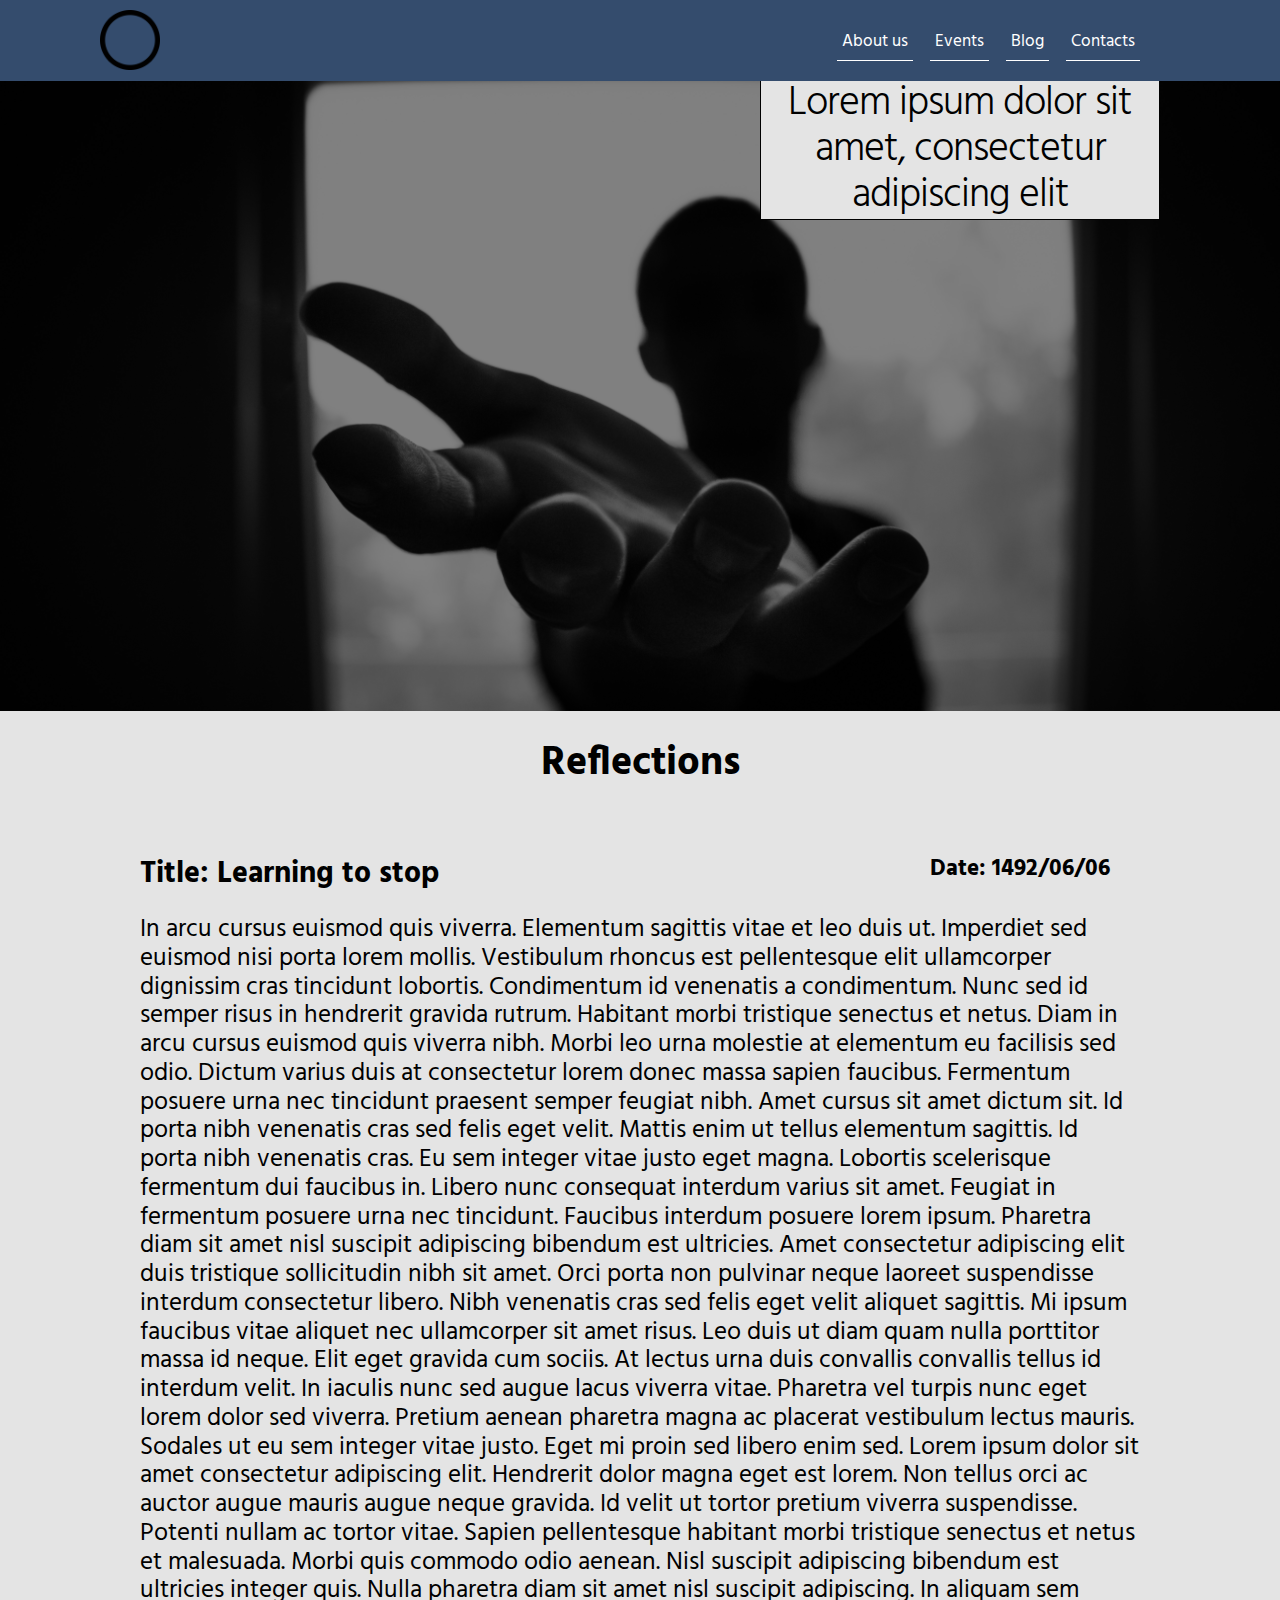
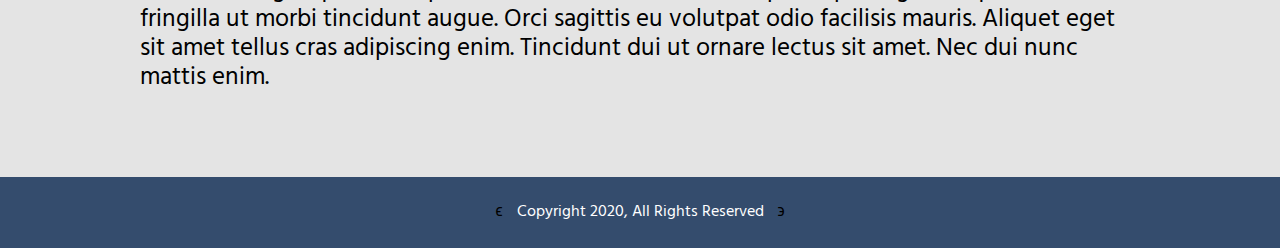
==== blog.html @ 8f372860 "Update blog.html" ====
<!DOCTYPE html>
<html lang="en">
<head>
	<meta charset="UTF-8">
	<meta name="viewport" content="width=device-width, initial-scale=1.0"> <!-- this makes sure that the media queries work; without it the queries will not function -->
    <meta http-equiv="X-UA-Compatible" content="ie=edge">
	<title> Creative Clone</title>

	<!-- link to google fonts -->    
	<link href="https://fonts.googleapis.com/css?family=Hind|Montserrat|Open+Sans|Roboto&display=swap" rel="stylesheet"> 

	<!-- load in fontawesome -->
	<link rel="stylesheet" href="https://use.fontawesome.com/releases/v5.8.2/css/all.css" integrity="sha384-oS3vJWv+0UjzBfQzYUhtDYW+Pj2yciDJxpsK1OYPAYjqT085Qq/1cq5FLXAZQ7Ay" crossorigin="anonymous">

    <!-- link to styles -->
	<link rel="stylesheet" href="https://domagroup.github.io/being/blog.css">
	
</head>

<body>

		<section class="firstbox"> <!-- This is the first box which contains the header and the top menu -->

				<div class="topnavcontainer">

					<div class="wrapper">

						<nav class="topnav">
							
							<a href="landing.html">
								<img src="/Assets/dot.png" alt= "Bptn logo">
							</a>
							
							<ul class="main-menu desk">
                                				<li><a href="https://domagroup.github.io/being/index.html">About us</a></li>
                                				<li><a href="https://domagroup.github.io/being/events.html">Events</a></li>
								<li><a href="https://domagroup.github.io/being/blog.html">Blog</a></li>
								<li><a href="">Contacts</a></li>
							</ul>

							<ul class="main-menu phone">
								<li><a>Menu<span>▼</span></a>
									<ul class="sub-menu">
										<li><a href="https://domagroup.github.io/being/index.html">About us</a></li>
										<li><a href="https://domagroup.github.io/being/events.html">Events</a></li>
										<li><a href="https://domagroup.github.io/being/blog.html">Blog</a></li>
										<li><a href="">Contacts</a></li>
									</ul>		
								</li>
							</ul>

						</nav>

					</div>

				</div>

				<header class="headland"> <!-- header -->

					<div class="wrapper">

						<div class="headertext">

							<h1>Lorem ipsum dolor sit amet, consectetur adipiscing elit </h1>

						</div>

					</div>

				</header><!-- end of header -->

        </section>
        
        <section class="blogs">

            <h1 class="blogname">Reflections</h1>

            <div class="wrapper">

                <div class="blog">

                    <div class="titledate">
                        <h1 class="title">Title: Learning to stop </h1>
                        <h2 class="date">Date: 1492/06/06 </h2>
                    </div>

                    <p> In arcu cursus euismod quis viverra. Elementum sagittis vitae et leo duis ut. Imperdiet sed euismod nisi porta lorem mollis. Vestibulum rhoncus est pellentesque elit ullamcorper dignissim cras tincidunt lobortis. Condimentum id venenatis a condimentum. Nunc sed id semper risus in hendrerit gravida rutrum. Habitant morbi tristique senectus et netus. Diam in arcu cursus euismod quis viverra nibh. Morbi leo urna molestie at elementum eu facilisis sed odio. Dictum varius duis at consectetur lorem donec massa sapien faucibus.

                            Fermentum posuere urna nec tincidunt praesent semper feugiat nibh. Amet cursus sit amet dictum sit. Id porta nibh venenatis cras sed felis eget velit. Mattis enim ut tellus elementum sagittis. Id porta nibh venenatis cras. Eu sem integer vitae justo eget magna. Lobortis scelerisque fermentum dui faucibus in. Libero nunc consequat interdum varius sit amet. Feugiat in fermentum posuere urna nec tincidunt. Faucibus interdum posuere lorem ipsum. Pharetra diam sit amet nisl suscipit adipiscing bibendum est ultricies.
                            
                            Amet consectetur adipiscing elit duis tristique sollicitudin nibh sit amet. Orci porta non pulvinar neque laoreet suspendisse interdum consectetur libero. Nibh venenatis cras sed felis eget velit aliquet sagittis. Mi ipsum faucibus vitae aliquet nec ullamcorper sit amet risus. Leo duis ut diam quam nulla porttitor massa id neque. Elit eget gravida cum sociis. At lectus urna duis convallis convallis tellus id interdum velit. In iaculis nunc sed augue lacus viverra vitae. Pharetra vel turpis nunc eget lorem dolor sed viverra. 
                            
                            Pretium aenean pharetra magna ac placerat vestibulum lectus mauris. Sodales ut eu sem integer vitae justo. Eget mi proin sed libero enim sed. Lorem ipsum dolor sit amet consectetur adipiscing elit. Hendrerit dolor magna eget est lorem. Non tellus orci ac auctor augue mauris augue neque gravida.
                            
                            Id velit ut tortor pretium viverra suspendisse. Potenti nullam ac tortor vitae. Sapien pellentesque habitant morbi tristique senectus et netus et malesuada. Morbi quis commodo odio aenean. Nisl suscipit adipiscing bibendum est ultricies integer quis. Nulla pharetra diam sit amet nisl suscipit adipiscing. In aliquam sem fringilla ut morbi tincidunt augue. Orci sagittis eu volutpat odio facilisis mauris. Aliquet eget sit amet tellus cras adipiscing enim. Tincidunt dui ut ornare lectus sit amet. Nec dui nunc mattis enim. 
                    </p>

                </div>

            </div>


        </section>



		<footer>

			<div class="wrapper">

				<p> <span>ϵ</span> Copyright 2020, All Rights Reserved <span>϶</span> </p>
		
			</div>

        </footer>
        
</body>

</html>
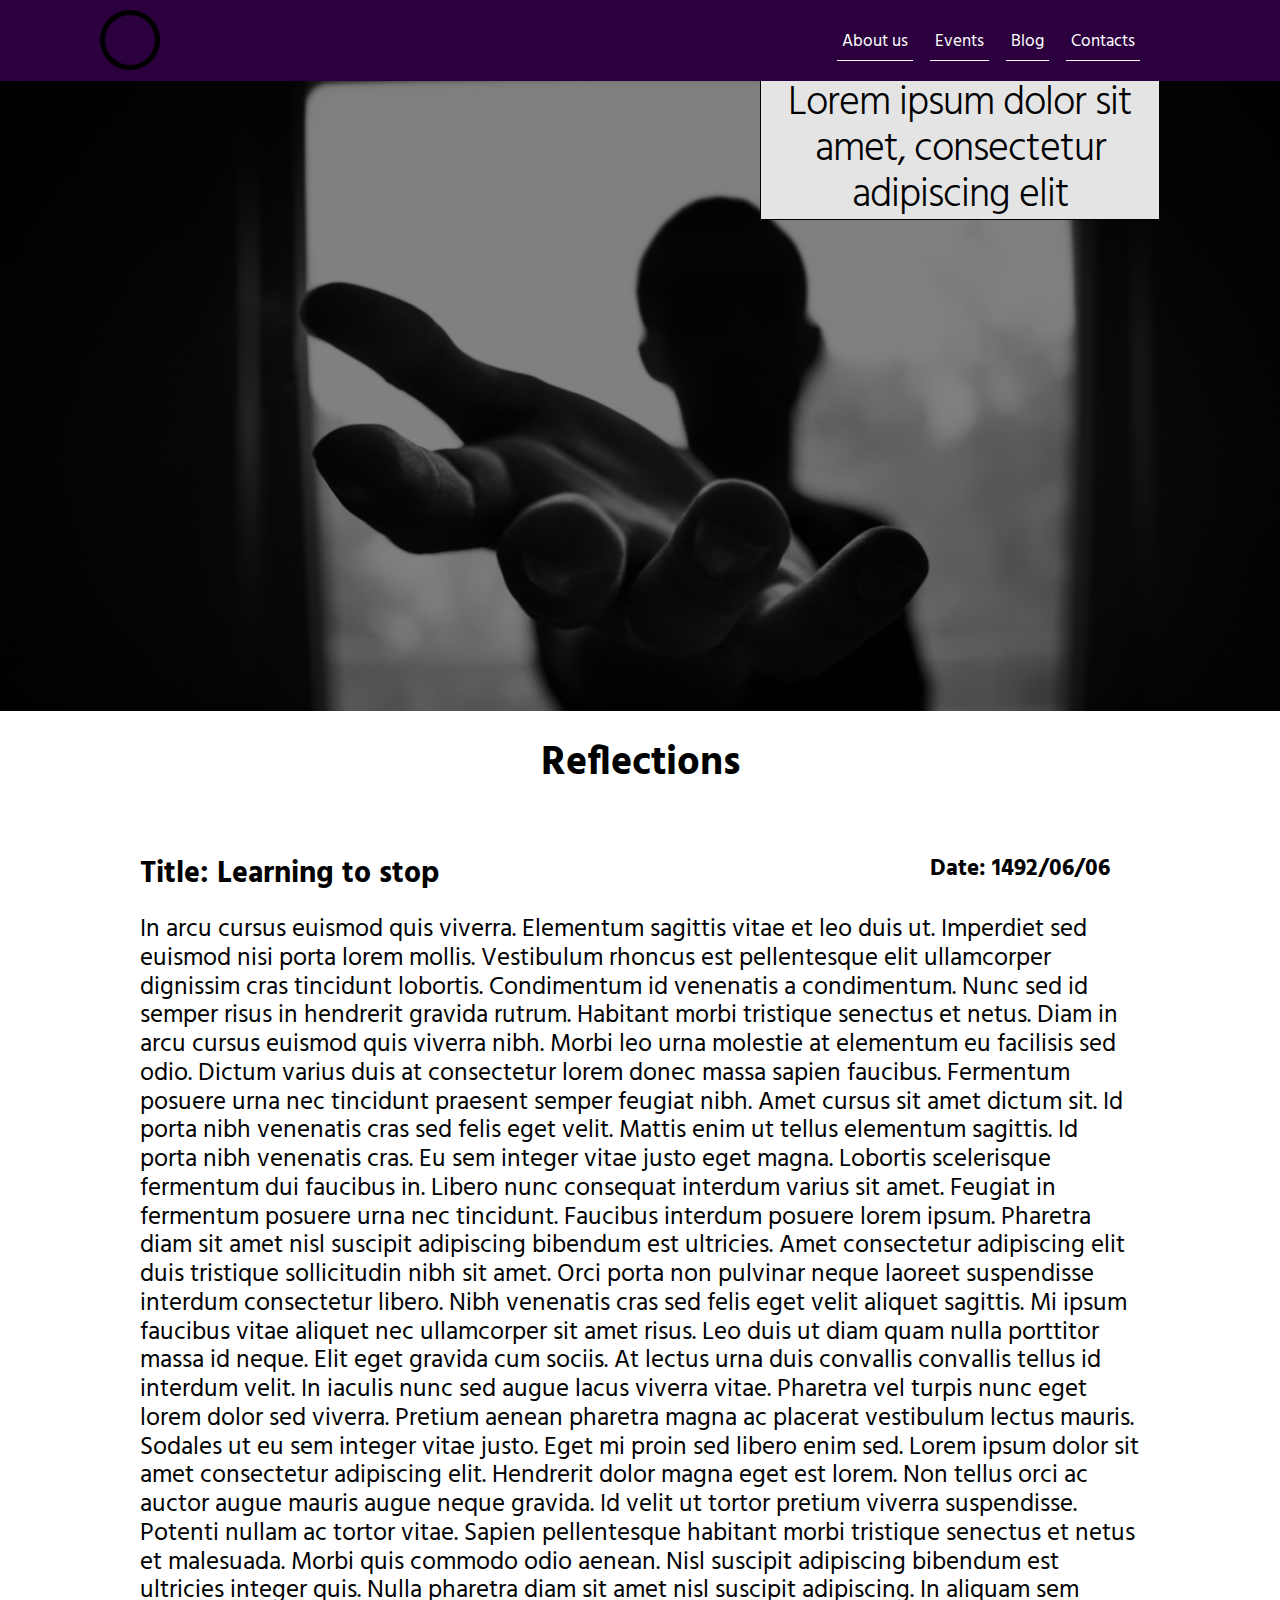
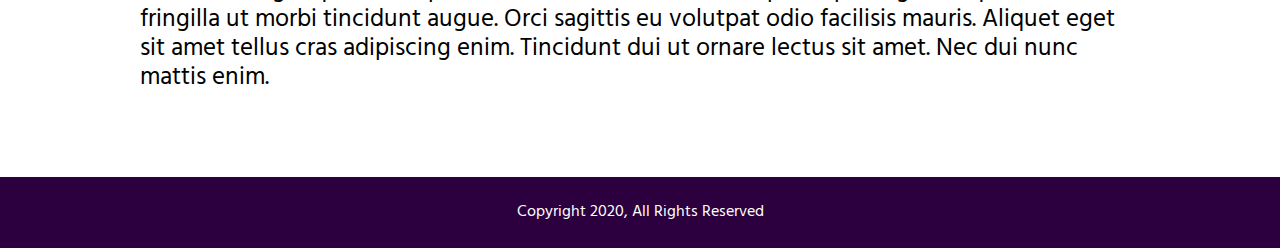
==== commit 2e4b63f6: "Update blog.html" ====
--- a/blog.html
+++ b/blog.html
@@ -4,7 +4,7 @@
 	<meta charset="UTF-8">
 	<meta name="viewport" content="width=device-width, initial-scale=1.0"> <!-- this makes sure that the media queries work; without it the queries will not function -->
     <meta http-equiv="X-UA-Compatible" content="ie=edge">
-	<title> Creative Clone</title>
+	<title> Doma Blog</title>
 
 	<!-- link to google fonts -->    
 	<link href="https://fonts.googleapis.com/css?family=Hind|Montserrat|Open+Sans|Roboto&display=swap" rel="stylesheet"> 
@@ -27,8 +27,8 @@
 
 						<nav class="topnav">
 							
-							<a href="landing.html">
-								<img src="/Assets/dot.png" alt= "Bptn logo">
+							<a href="https://domagroup.github.io/being/index.html">
+								<img src="https://domagroup.github.io/being/Assets/dot.png" alt= "Bptn logo">
 							</a>
 							
 							<ul class="main-menu desk">
@@ -108,7 +108,7 @@
 
 			<div class="wrapper">
 
-				<p> <span>ϵ</span> Copyright 2020, All Rights Reserved <span>϶</span> </p>
+				<p>  Copyright 2020, All Rights Reserved  </p>
 		
 			</div>
 
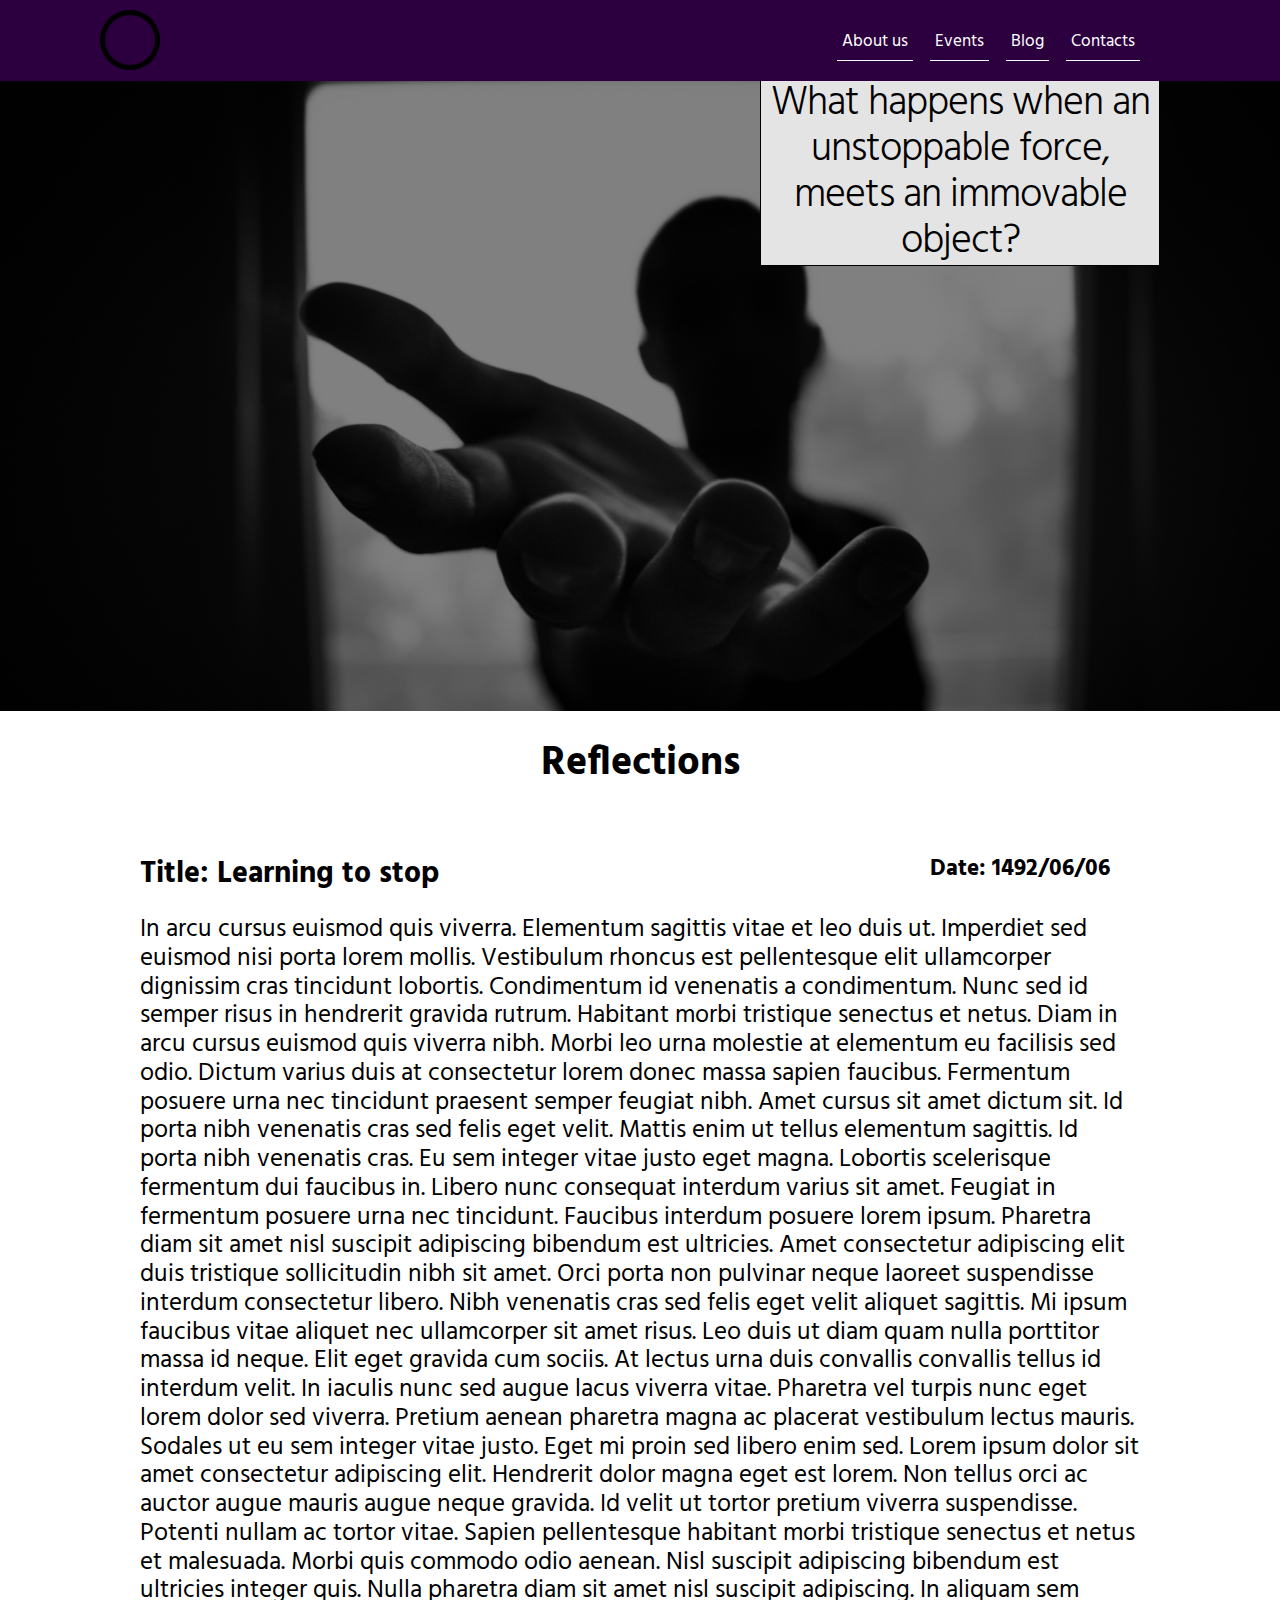
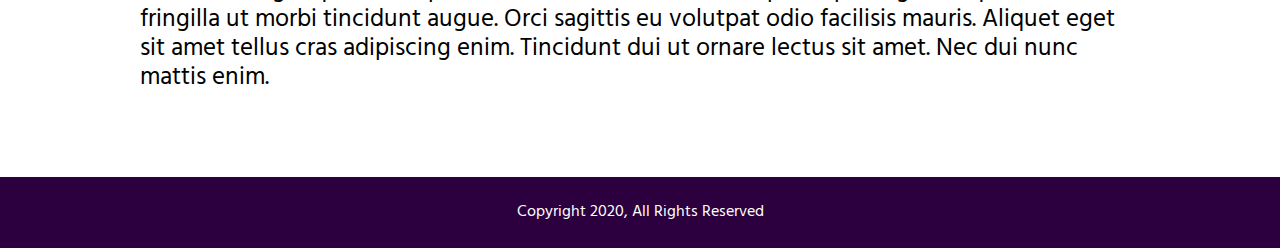
==== commit c7d254bf: "Update blog.html" ====
--- a/blog.html
+++ b/blog.html
@@ -61,7 +61,7 @@
 
 						<div class="headertext">
 
-							<h1>Lorem ipsum dolor sit amet, consectetur adipiscing elit </h1>
+							<h1> What happens when an unstoppable force, meets an immovable object? </h1>
 
 						</div>
 
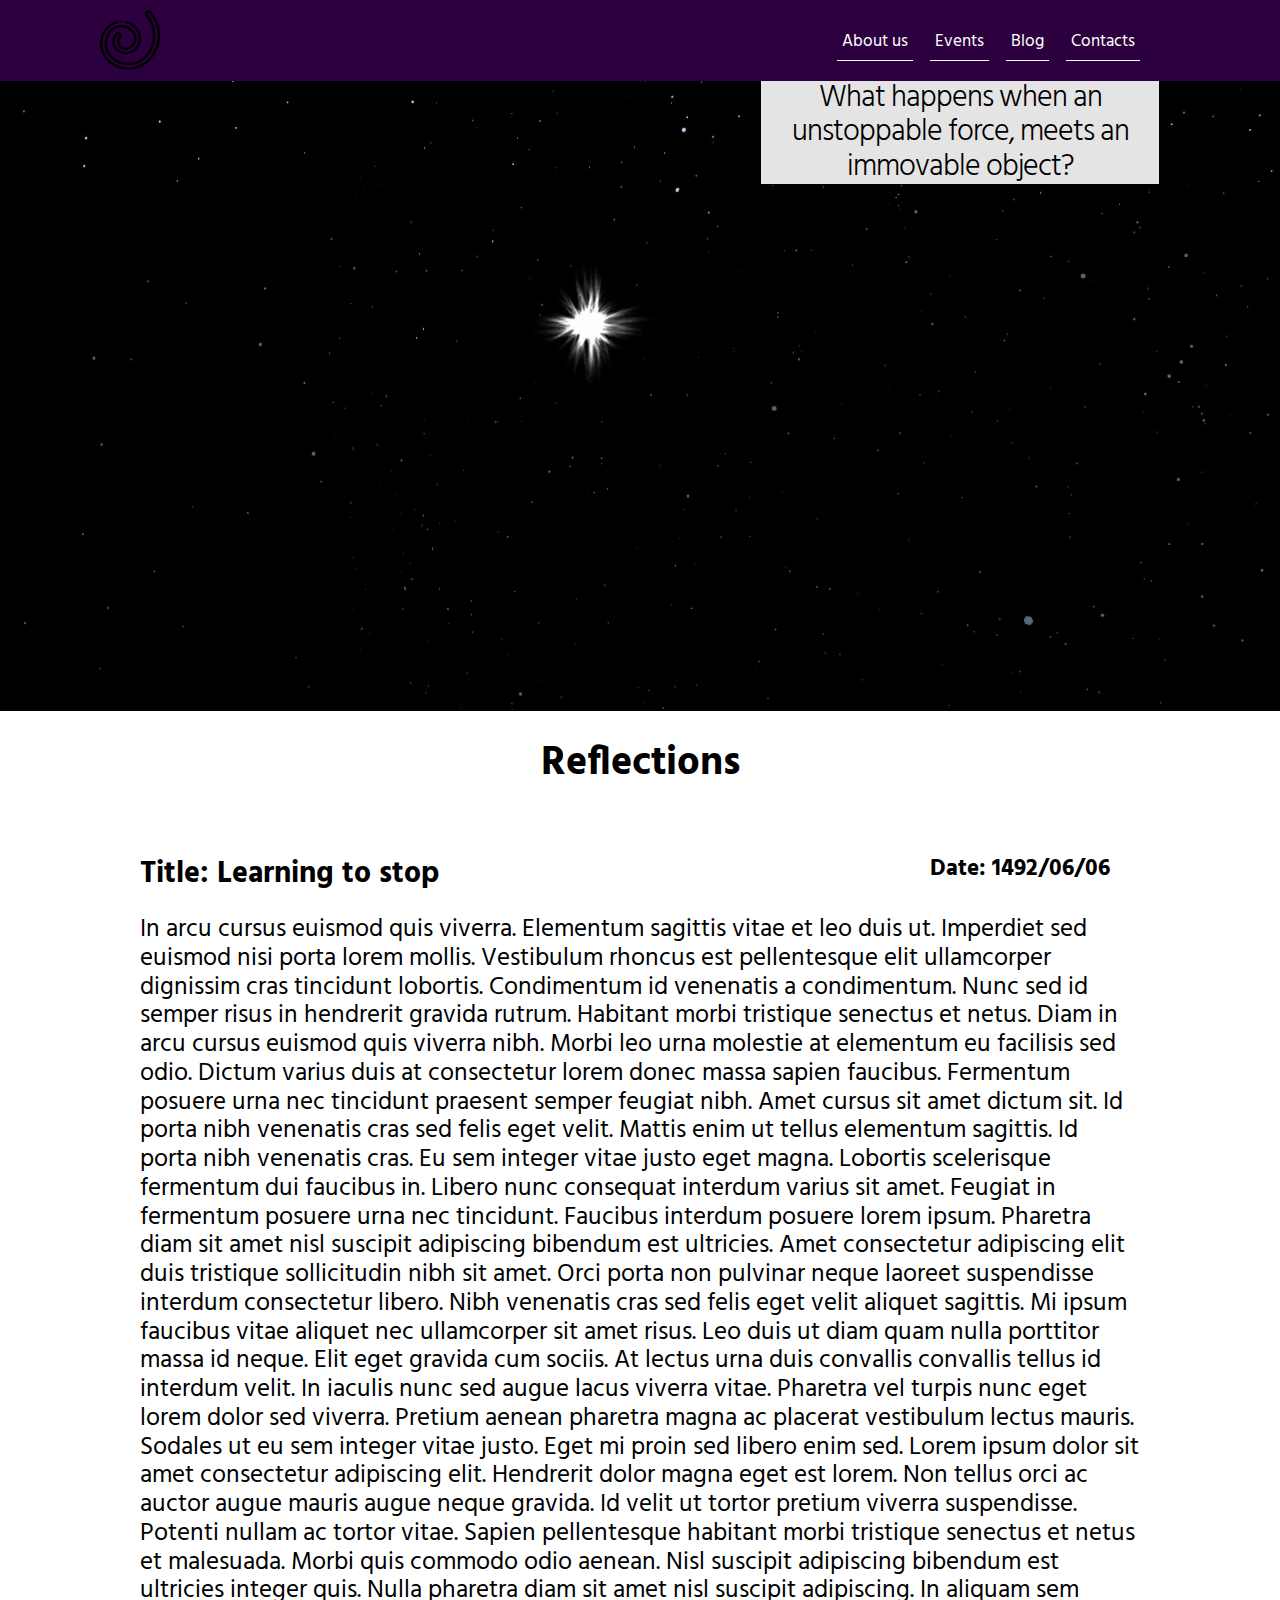
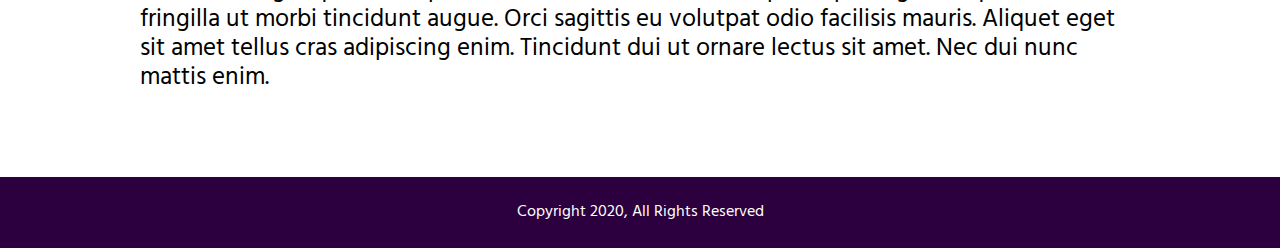
==== commit 1097d48b: "Update blog.html" ====
--- a/blog.html
+++ b/blog.html
@@ -28,7 +28,7 @@
 						<nav class="topnav">
 							
 							<a href="https://domagroup.github.io/being/index.html">
-								<img src="https://domagroup.github.io/being/Assets/dot.png" alt= "Bptn logo">
+								<img src="https://domagroup.github.io/being/Assets/spiral2.png" alt= "Bptn logo">
 							</a>
 							
 							<ul class="main-menu desk">
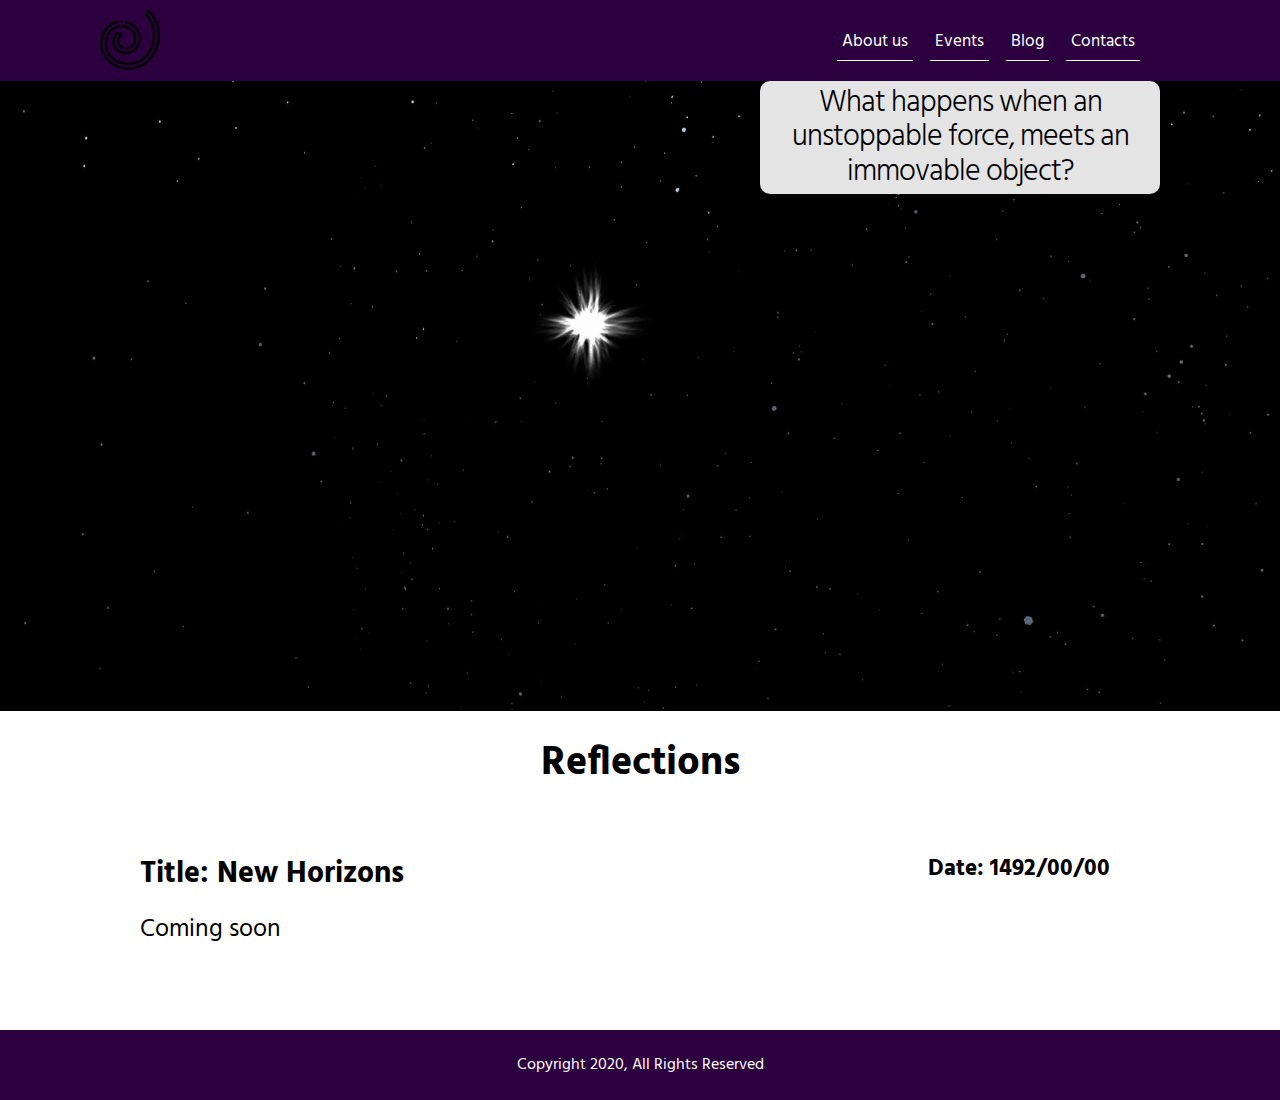
==== commit c7c25b39: "Update blog.html" ====
--- a/blog.html
+++ b/blog.html
@@ -80,19 +80,11 @@
                 <div class="blog">
 
                     <div class="titledate">
-                        <h1 class="title">Title: Learning to stop </h1>
-                        <h2 class="date">Date: 1492/06/06 </h2>
+                        <h1 class="title">Title: New Horizons </h1>
+                        <h2 class="date">Date: 1492/00/00 </h2>
                     </div>
 
-                    <p> In arcu cursus euismod quis viverra. Elementum sagittis vitae et leo duis ut. Imperdiet sed euismod nisi porta lorem mollis. Vestibulum rhoncus est pellentesque elit ullamcorper dignissim cras tincidunt lobortis. Condimentum id venenatis a condimentum. Nunc sed id semper risus in hendrerit gravida rutrum. Habitant morbi tristique senectus et netus. Diam in arcu cursus euismod quis viverra nibh. Morbi leo urna molestie at elementum eu facilisis sed odio. Dictum varius duis at consectetur lorem donec massa sapien faucibus.
-
-                            Fermentum posuere urna nec tincidunt praesent semper feugiat nibh. Amet cursus sit amet dictum sit. Id porta nibh venenatis cras sed felis eget velit. Mattis enim ut tellus elementum sagittis. Id porta nibh venenatis cras. Eu sem integer vitae justo eget magna. Lobortis scelerisque fermentum dui faucibus in. Libero nunc consequat interdum varius sit amet. Feugiat in fermentum posuere urna nec tincidunt. Faucibus interdum posuere lorem ipsum. Pharetra diam sit amet nisl suscipit adipiscing bibendum est ultricies.
-                            
-                            Amet consectetur adipiscing elit duis tristique sollicitudin nibh sit amet. Orci porta non pulvinar neque laoreet suspendisse interdum consectetur libero. Nibh venenatis cras sed felis eget velit aliquet sagittis. Mi ipsum faucibus vitae aliquet nec ullamcorper sit amet risus. Leo duis ut diam quam nulla porttitor massa id neque. Elit eget gravida cum sociis. At lectus urna duis convallis convallis tellus id interdum velit. In iaculis nunc sed augue lacus viverra vitae. Pharetra vel turpis nunc eget lorem dolor sed viverra. 
-                            
-                            Pretium aenean pharetra magna ac placerat vestibulum lectus mauris. Sodales ut eu sem integer vitae justo. Eget mi proin sed libero enim sed. Lorem ipsum dolor sit amet consectetur adipiscing elit. Hendrerit dolor magna eget est lorem. Non tellus orci ac auctor augue mauris augue neque gravida.
-                            
-                            Id velit ut tortor pretium viverra suspendisse. Potenti nullam ac tortor vitae. Sapien pellentesque habitant morbi tristique senectus et netus et malesuada. Morbi quis commodo odio aenean. Nisl suscipit adipiscing bibendum est ultricies integer quis. Nulla pharetra diam sit amet nisl suscipit adipiscing. In aliquam sem fringilla ut morbi tincidunt augue. Orci sagittis eu volutpat odio facilisis mauris. Aliquet eget sit amet tellus cras adipiscing enim. Tincidunt dui ut ornare lectus sit amet. Nec dui nunc mattis enim. 
+                    <p> Coming soon
                     </p>
 
                 </div>
